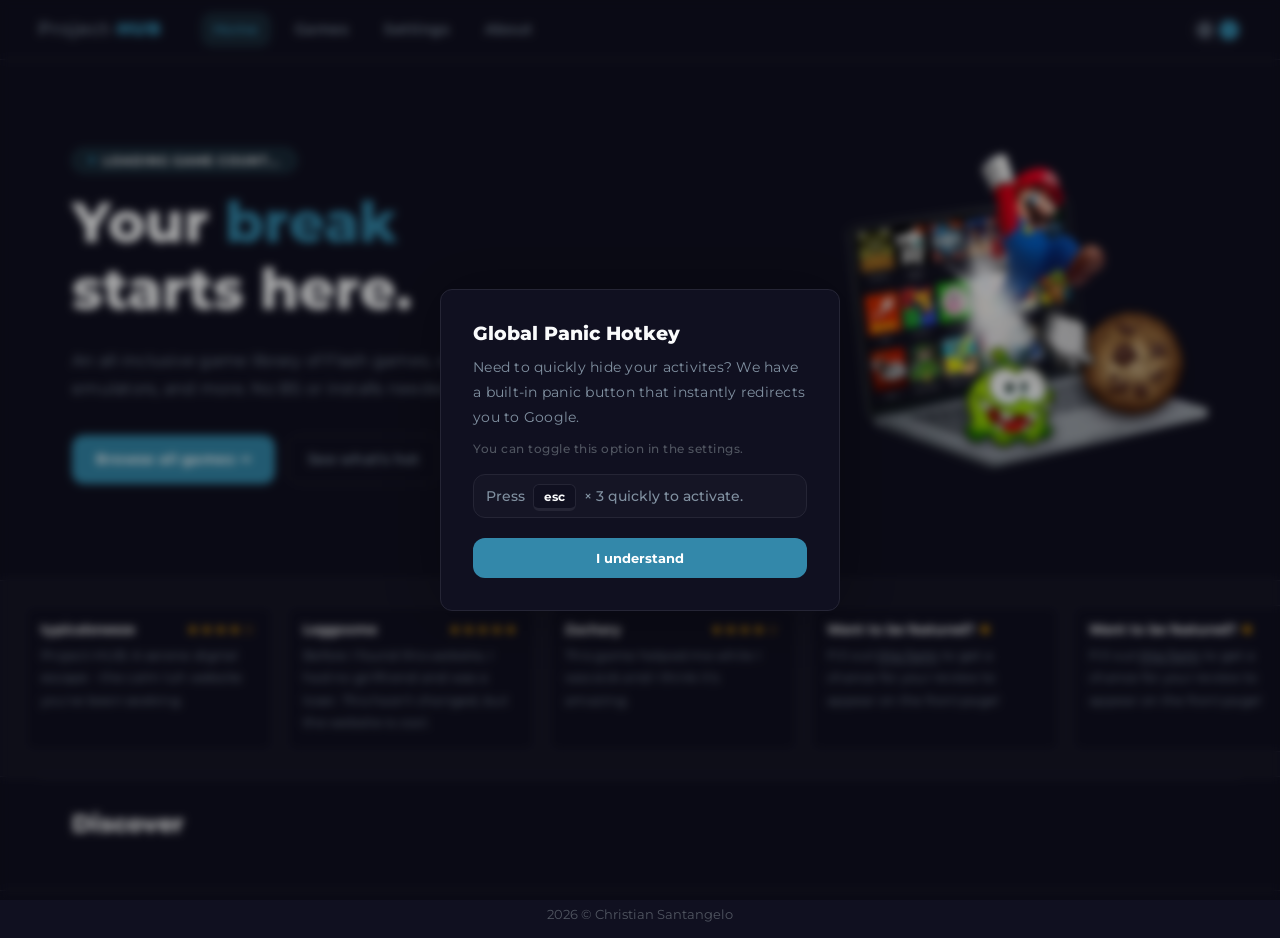
==== index.html @ 85414bea "moved and added random games function to cdn.js" ====
<!doctype html>
<html lang="en" data-theme="dark">

<head>
    <meta charset="utf-8" />
    <meta name="viewport" content="width=device-width, initial-scale=1" />
    <meta name="robots" content="index, follow" />

    <title>Project-HUB</title>
    <meta name="description" content="A large, curated game library of Flash games, web ports, emulators, and more. No BS or installs
    needed." />

    <meta property="og:title" content="Project-HUB" />
    <meta property="og:site_name" content="Project-HUB" />
    <meta property="og:type" content="website" />
    <meta property="og:image" content="img/hero.webp" />
    <meta property="og:image:alt" content="Laptop with Project-HUB website." />
    <meta name="twitter:card" content="summary" />

    <link rel="icon" id="dynamic-favicon" type="image/png" href="img/favicons/favicon-64x64.png" sizes="64x64">

    <link rel="icon" type="image/svg+xml" href="img/favicons/favicon.svg">
    <link rel="icon" type="image/png" sizes="64x64" href="img/favicons/favicon-64x64.png">
    <link rel="icon" type="image/png" sizes="32x32" href="img/favicons/favicon-32x32.png">
    <link rel="icon" type="image/png" sizes="16x16" href="img/favicons/favicon-16x16.png">
    <link rel="manifest" href="site.webmanifest">

    <meta name="apple-mobile-web-app-capable" content="yes">
    <meta name="apple-mobile-web-app-status-bar-style" content="black-translucent">
    <link rel="apple-touch-icon" sizes="180x180" href="img/favicons/apple-touch-icon.png">

    <link rel="stylesheet" href="css/global.css" />
    <link rel="stylesheet" href="css/index.css" />
</head>

<body>
    <!-- Navbar -->
    <nav id="navbar"></nav>

    <!-- Modal -->
    <div class="modal-background" id="panic-modal">
        <div class="modal">
            <h2>Global Panic Hotkey</h2>
            <p>Need to quickly hide your activites? We have a built-in panic button that instantly redirects you to
                Google.</p>
            <p class="modal-subtitle">You can toggle this option in the settings.</p>

            <div>Press <span class="key">esc</span> &times; 3 quickly to activate.</div>
            <button id="modal-btn">I understand</button>
        </div>
    </div>

    <!-- Main -->

    <!-- Hero -->
    <div class="section-wrap hero-wrap">
        <div class="hero-content">
            <div class="hero-counter">
                <span class="hero-counter-dot"></span>
                <span id="game-count">LOADING GAME COUNT...</span>
            </div>

            <h1>Your <span>break</span> <br /> starts here.</h1>
            <p>An all-inclusive game library of Flash games, web ports, emulators, and more. No BS or installs
                needed.</p>

            <div class="hero-buttons">
                <a href="games.html" class="btn-primary">Browse all games &#10142;</a>
                <a href="#discover" class="btn-secondary">See what's hot</a>
            </div>
        </div>

        <img src="img/hero.webp">
    </div>

    <!-- Reviews -->
    <div class="reviews-wrap">
        <div class="reviews" id="reviews-scroller"></div>
    </div>

    <!-- Recently Played -->
    <div class="section-wrap">
        <h2>Recently Played</h2>
        <div class="games-grid" id="recently-played-grid"></div>
    </div>

    <div class="divider"></div>

    <!-- Discover -->
    <div class="section-wrap">
        <h2>Discover</h2>
        <div class="games-grid" id="random-games-grid"></div>
    </div>


    <!-- Footer -->
    <footer id="footer"></footer>

    <!-- Scripts -->
    <script src="js/components.js"></script>
    <script src="js/global.js"></script>
    <script src="js/cdn.js"></script>
    <script src="js/index.js"></script>
</body>

</html>
---- css/global.css ----
@import url('https://fonts.googleapis.com/css2?family=Montserrat:wght@400;500;600;700;800&display=swap');

:root {
    --accent: #38A;
    --accent-dim: #5CC2;
    --accent-border: #5CC4;

    --shadow: 0 -2px 8px rgba(0, 0, 0, 0.25);

    --radius: 12px;
    --transition: .2s ease;
}

/* Theme */
[data-theme="light"] {
    --bg: #f2f2f0;
    --bg2: #eeeeec;
    --border: #dcdcda;
    --border2: #d4d4d1;

    --text: #121314;
    --text2: #5a6a6f;
    --text3: #9aabac;
}

[data-theme="dark"] {
    --bg: #101020;
    --bg2: #151525;
    --border: #252535;
    --border2: #303040;

    --text: #fafbfc;
    --text2: #8090a0;
    --text3: #505560;
}

/* Global */
*,
*::before,
*::after {
    box-sizing: border-box;
    margin: 0;
    padding: 0;

    transition:
        background var(--transition),
        background-color var(--transition),
        color var(--transition),
        transform var(--transition),
        opacity var(--transition),
        border-color var(--transition);

    font-family: 'Montserrat', sans-serif;
    color: var(--text);
    text-decoration: none;
}

html,
body {
    scroll-behavior: smooth;
    background: var(--bg);
}

/* Text */
h1,
h2,
h3,
h4,
h5,
h6 {
    font-weight: 800;
    line-height: 1.2;
    color: var(--text);
}

h1 {
    margin-bottom: 24px;
    font-size: clamp(2rem, 4.5vw, 3.5rem);
}

h2 {
    margin-bottom: 20px;
    font-size: 1.5rem;
}

h3 {
    margin-bottom: 16px;
    font-size: 1.25rem;
}

h4 {
    margin-bottom: 12px;
    font-size: 1.1rem;
    font-weight: 700;
}

h5 {
    margin-bottom: 10px;
    font-size: 1rem;
    font-weight: 700;
}

h6 {
    margin-bottom: 8px;
    font-size: 0.9rem;
    font-weight: 700;
}

p,
a,
li {
    margin-bottom: 8px;

    font-size: 1rem;
    font-weight: 400;
    line-height: 1.75;
    letter-spacing: 0.25px;
    color: var(--text2);
}

p:last-child {
    margin-bottom: 0;
}

ol,
ul {
    margin: 20px;

    list-style-type: upper-roman;
    list-style-position: inside;
}

.key {
    padding: 4px 10px;
    margin: 0 4px;

    background: var(--bg);
    border: 1px solid var(--border);
    border-bottom-width: 3px;
    border-radius: 6px;

    font-size: .75rem;
    font-weight: 700;
}


/* Navbar */
nav {
    display: flex;
    gap: 3vw;
    height: 60px;
    padding: 0 3vw;

    position: sticky;
    top: 0;
    z-index: 500;
    align-items: center;

    background: var(--bg);
    border-bottom: 1px solid var(--border);
}

.nav-logo {
    margin: auto 0;

    font-size: 1.1rem;
    font-weight: 500;
    letter-spacing: 1px;
}

.nav-logo span {
    font-weight: 900;
    color: var(--accent);
}

.nav-links {
    display: flex;
    flex: 1;
    gap: 12px;
}

.nav-links a {
    display: block;
    padding: 6px 12px;
    margin: auto 0;

    border-radius: var(--radius);

    font-size: 0.85rem;
    font-weight: 600;
    letter-spacing: 0.5px;
    color: var(--text2);
}

.nav-links a:hover {
    background: var(--bg2);
    color: var(--text);
}

.nav-links a.active {
    background: var(--accent-dim);
    color: var(--accent);
}

.theme-toggle {
    display: flex;
    align-items: center;
    justify-content: center;
    gap: 7px;

    min-width: 50px;
    height: 26px;
    position: relative;

    background: var(--bg2);
    border: 1px solid var(--border);
    border-radius: var(--radius);

    cursor: pointer;
}

.theme-toggle::after {
    content: "";
    width: 20px;
    height: 20px;

    position: absolute;
    top: 2px;
    left: 2px;

    background: var(--text3);
    border-radius: 100%;
}

[data-theme="dark"] .theme-toggle:after {
    background: var(--accent);
    transform: translateX(24px);
}

@media (max-width: 580px) {
    .nav-logo {
        display: none;
    }
}

@media (max-width: 450px) {
    .nav-links {
        justify-content: center;
        gap: 8px;
    }

    .theme-toggle,
    .theme-toggle::after {
        display: none;
    }
}

/* General */
.section-wrap {
    max-width: 1200px;
    margin: 16px auto;
    padding: 16px 32px;
}

.divider {
    max-width: 1200px;
    height: 1px;
    margin: 0 auto;

    background: var(--border);
}

.btn-primary {
    padding: 12px 24px;
    display: flex;
    align-items: center;

    background: var(--accent);
    border: none;
    border-radius: var(--radius);

    font-size: 0.9rem;
    font-weight: 700;
    letter-spacing: 0.5px;
    color: #fff;

    cursor: pointer;
}

.btn-secondary {
    padding: 10px 20px;
    display: flex;
    align-items: center;

    background: var(--bg);
    border: 1px solid var(--border);
    border-radius: var(--radius);

    font-size: 0.9rem;
    font-weight: 600;

    cursor: pointer;
}

.btn-primary:hover,
.btn-secondary:hover {
    transform: translateY(-1px);
    opacity: 0.9;
}

.btn-primary:active,
.btn-secondary:active {
    opacity: 0.8;
}

@media (max-width: 1200px) {
    .section-wrap {
        margin: 16px;
    }
}

/* Games */
.games-grid {
    display: grid;
    grid-template-columns: repeat(6, 1fr);
    gap: 16px;
}

@media (max-width: 950px) {
    .games-grid {
        grid-template-columns: repeat(3, 1fr);
    }
}

@media (max-width: 550px) {
    .games-grid {
        grid-template-columns: repeat(2, 1fr);
    }
}

.game-card {
    overflow: hidden;

    background: var(--bg2);
    border: 1px solid var(--border);
    border-radius: var(--radius);

    cursor: pointer;
}

.game-card:hover {
    transform: translateY(-4px);

    box-shadow: var(--shadow);
    border-color: var(--accent-border);
}

.game-image {
    aspect-ratio: 1 / 1;

    position: relative;
}

.game-image img {
    height: 100%;
}

.hot-tag {
    padding: 4px 8px;

    position: absolute;
    top: 6px;
    right: 6px;
    z-index: 2;

    background: #D30A;
    box-shadow: 0 0 6px #D306;
    border: #D30E 1px solid;
    border-radius: 100px;

    font-size: 0.7rem;
    font-weight: 800;
    color: #FFF;
}

.game-title {
    padding: 8px 12px;

    font-size: 0.9rem;
    font-weight: 600;
    text-align: center;
}

/* Footer */
footer {
    padding: 16px;

    border-top: 1px solid var(--border);

    font-size: 0.8rem;
    color: var(--text3);
    text-align: center;
}
---- css/index.css ----
/* Hero */
.hero-wrap {
    display: grid;
    grid-template-columns: 1fr 360px;
    gap: 32px;
    padding-top: 64px;
    padding-bottom: 64px;
    align-items: center;
}

.hero-counter {
    display: inline-flex;
    gap: 8px;
    padding: 4px 16px;
    margin-bottom: 16px;
    align-items: center;

    background: var(--accent-dim);
    border: 1px solid var(--accent-border);
    border-radius: 100px;

    font-size: 0.75rem;
    font-weight: 700;
    letter-spacing: 1px;
    color: var(--accent);
}

.hero-counter-dot {
    width: 6px;
    height: 6px;

    background: var(--accent);
    border-radius: 100%;

    animation: flash 2s ease infinite;
}

.hero-content h1 span {
    color: var(--accent);
}

.hero-content p {
    max-width: 475px;
    margin-bottom: 32px;
}

.hero-buttons {
    display: flex;
    flex-wrap: wrap;
    gap: 12px;
}

.hero-wrap img {
    width: 100%;
    aspect-ratio: 1 / 1;

    border-radius: var(--radius);
}

@keyframes flash {

    from,
    to {
        opacity: 25%;
    }

    25%,
    75% {
        opacity: 100%;
    }
}

@media (max-width: 750px) {
    .hero-wrap {
        grid-template-columns: 1fr;
    }

    .hero-wrap img {
        display: none;
    }
}

/* Reviews */
.reviews-wrap {
    width: 100%;
    padding: 24px;
    overflow: hidden;

    background: var(--bg2);
    border-top: 1px solid var(--border);
    border-bottom: 1px solid var(--border);
}

.reviews {
    display: flex;
    gap: 12px;
    width: max-content;

    animation: scroll 20s linear infinite;
}

.reviews:hover {
    animation-play-state: paused;
}

.review-card {
    display: flex;
    flex-direction: column;
    gap: 8px;
    width: 250px;
    padding: 16px;

    background: var(--bg);
    border: 1px solid var(--border);
    border-radius: var(--radius);
}

.review-header {
    display: flex;
    justify-content: space-between;
    align-items: center;
}

.review-user {
    font-size: 0.8rem;
    font-weight: 700;
    color: var(--text);
}

.review-stars,
.review-user span {
    font-size: 0.8rem;
    letter-spacing: 2px;
    color: #FA0;
}

.review-text,
.review-text a {
    font-size: 0.8rem;
    font-weight: 400;
    line-height: 1.75;
    color: var(--text2);
}

.review-text a {
    font-weight: 450;
    text-decoration: underline;
    text-underline-offset: 2px;
}

@keyframes scroll {
    from {
        transform: translateX(0%);
    }

    to {
        transform: translateX(-25%);
    }
}

/* Modal */
.modal-background {
    display: flex;
    align-items: center;
    justify-content: center;

    position: fixed;
    inset: 0;
    z-index: 999;

    background: #0005;
    backdrop-filter: blur(4px);

    animation: fadeIn 0.25s ease forwards;
}

.modal {
    width: 100%;
    max-width: 400px;
    padding: 32px;

    background: var(--bg);
    box-shadow: 0 0 64px #0004;
    border: 1px solid var(--border);
    border-radius: var(--radius);
}

.modal h2 {
    margin-bottom: 10px;

    font-size: 1.2rem;
}

.modal p {
    font-size: 0.9rem;
}

.modal-subtitle {
    margin-bottom: 15px;

    font-size: 0.75rem !important;
    font-weight: 500;
    letter-spacing: 0.5px;
    color: var(--text3);
}

.modal div {
    margin-bottom: 20px;
    padding: 12px;

    background: var(--bg2);
    border: 1px solid var(--border);
    border-radius: var(--radius);

    font-size: 0.9rem;
    font-weight: 500;
    color: var(--text2);
}

.modal button {
    width: 100%;
    padding: 12px;

    background: var(--accent);
    border: none;
    border-radius: var(--radius);

    font-weight: 700;
    color: #fff;

    cursor: pointer;
}

.modal button:hover {
    opacity: .75;
}

@keyframes fadeIn {
    from {
        opacity: 0;
    }

    to {
        opacity: 1;
    }
}
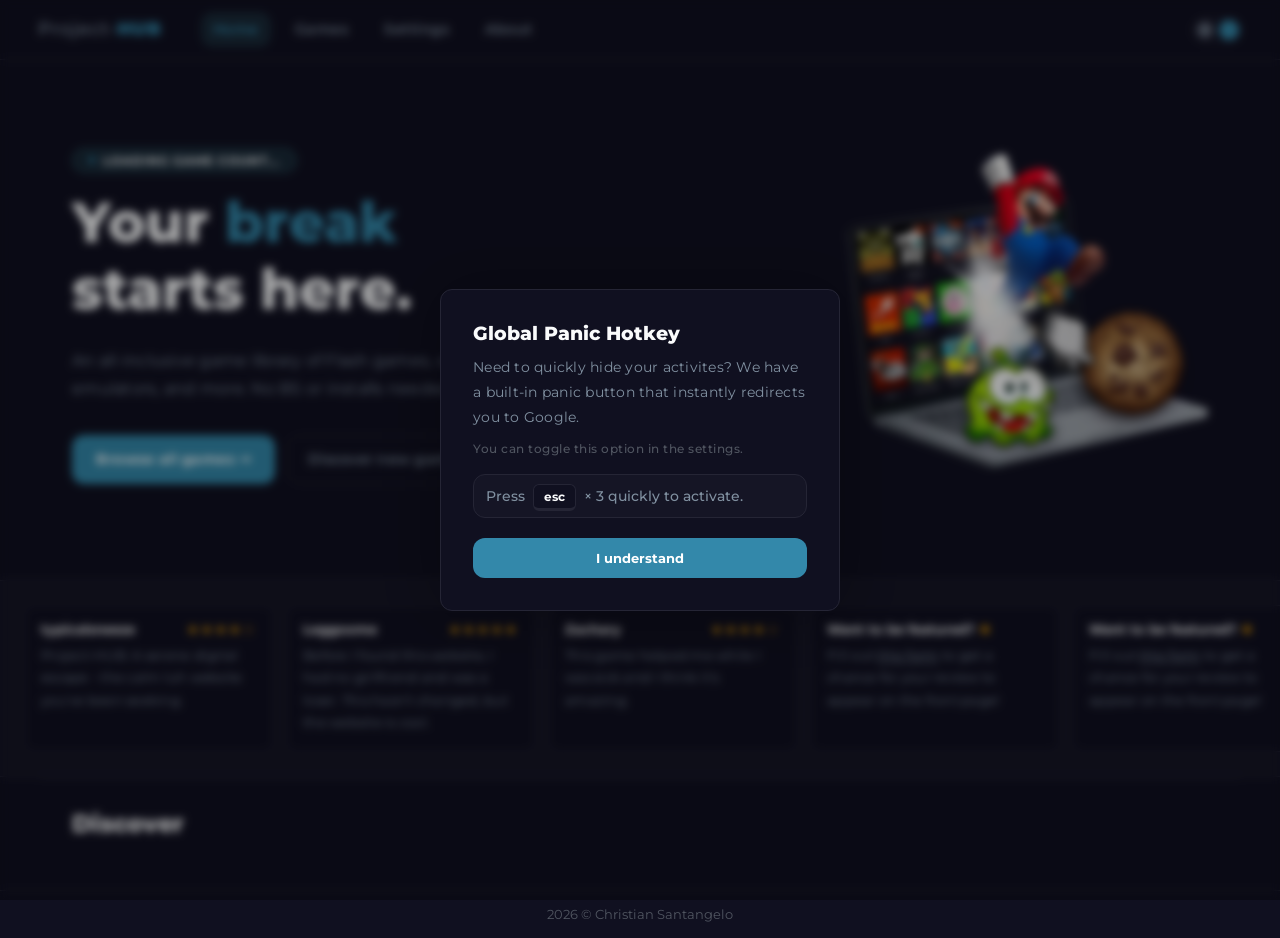
==== commit cea24094: "just a bunch of updates" ====
--- a/index.html
+++ b/index.html
@@ -66,7 +66,7 @@
 
             <div class="hero-buttons">
                 <a href="games.html" class="btn-primary">Browse all games &#10142;</a>
-                <a href="#discover" class="btn-secondary">See what's hot</a>
+                <a href="#discover" class="btn-secondary">Discover new games</a>
             </div>
         </div>
 
@@ -87,7 +87,7 @@
     <div class="divider"></div>
 
     <!-- Discover -->
-    <div class="section-wrap">
+    <div class="section-wrap" id="discover">
         <h2>Discover</h2>
         <div class="games-grid" id="random-games-grid"></div>
     </div>
--- a/css/global.css
+++ b/css/global.css
@@ -8,7 +8,7 @@
     --shadow: 0 -2px 8px rgba(0, 0, 0, 0.25);
 
     --radius: 12px;
-    --transition: .2s ease;
+    --transition: 0.25s ease;
 }
 
 /* Theme */
@@ -48,6 +48,8 @@
         color var(--transition),
         transform var(--transition),
         opacity var(--transition),
+        fill var(--transition),
+        stroke var(--transition),
         border-color var(--transition);
 
     font-family: 'Montserrat', sans-serif;
@@ -75,7 +77,7 @@
 
 h1 {
     margin-bottom: 24px;
-    font-size: clamp(2rem, 4.5vw, 3.5rem);
+    font-size: 1.75rem;
 }
 
 h2 {
@@ -339,6 +341,8 @@
 }
 
 .game-card {
+    display: flex;
+    flex-direction: column;
     overflow: hidden;
 
     background: var(--bg2);
@@ -356,13 +360,16 @@
 }
 
 .game-image {
-    aspect-ratio: 1 / 1;
+    width: 100%;
+    aspect-ratio: 1/1;
 
     position: relative;
+
+    line-height: 0;
 }
 
 .game-image img {
-    height: 100%;
+    width: 100%;
 }
 
 .hot-tag {
@@ -373,17 +380,33 @@
     right: 6px;
     z-index: 2;
 
-    background: #D30A;
+    background: #D309;
     box-shadow: 0 0 6px #D306;
-    border: #D30E 1px solid;
+    border: #D30A 1px solid;
     border-radius: 100px;
 
     font-size: 0.7rem;
     font-weight: 800;
     color: #FFF;
+    line-height: 1.75em;
+}
+
+.favorite-tag {
+    display: flex;
+    padding: 4px;
+    align-items: center;
+    aspect-ratio: 1/1;
+
+    left: 6px;
+    right: unset;
+}
+
+.favorite-tag svg {
+    width: 1.25rem;
 }
 
 .game-title {
+    margin: auto 0;
     padding: 8px 12px;
 
     font-size: 0.9rem;
--- a/css/index.css
+++ b/css/index.css
@@ -35,6 +35,10 @@
     animation: flash 2s ease infinite;
 }
 
+.hero-content h1 {
+    font-size: clamp(2rem, 4.5vw, 3.5rem);
+}
+
 .hero-content h1 span {
     color: var(--accent);
 }
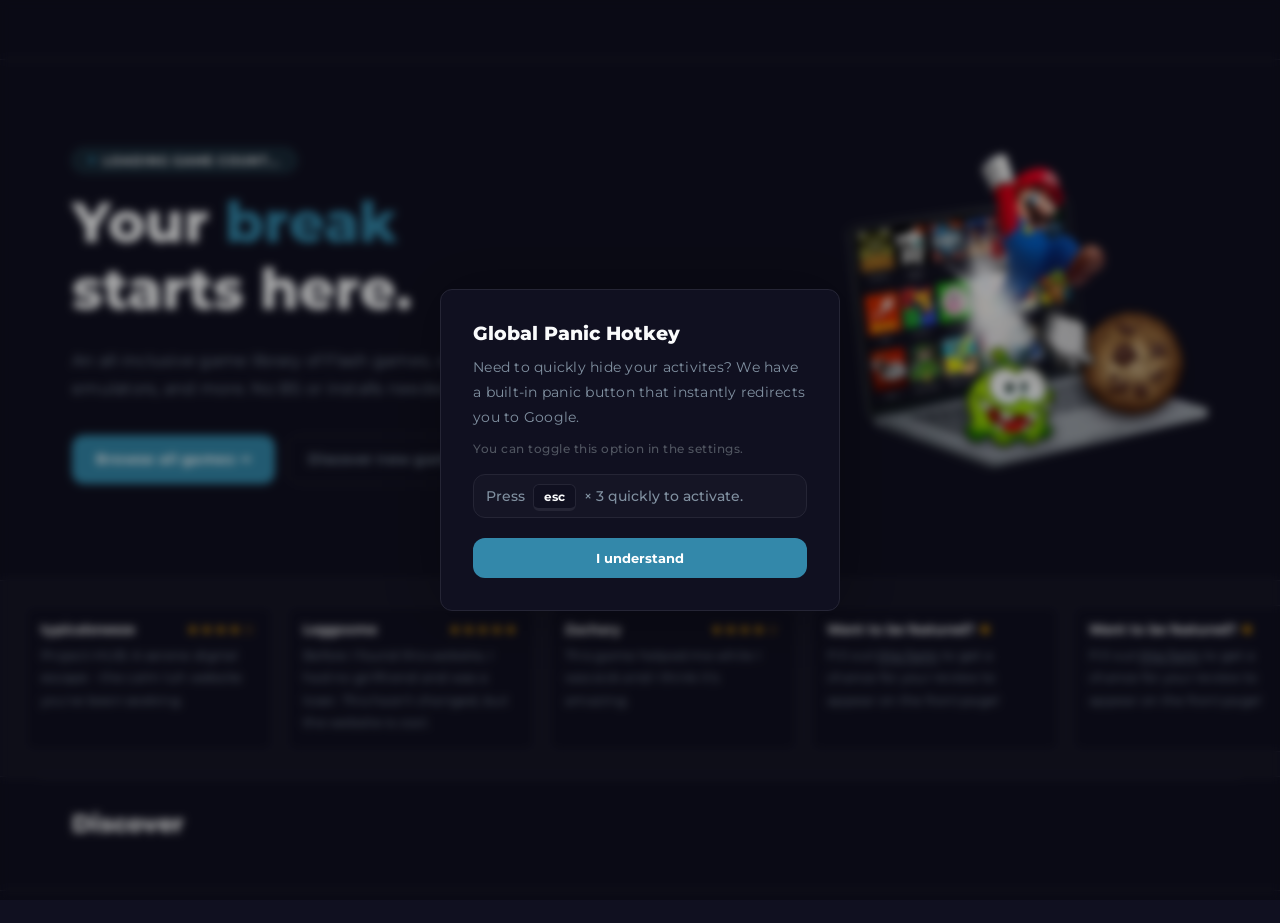
==== commit a1f9d3fd: "Moved SVGs to separate JS file" ====
--- a/index.html
+++ b/index.html
@@ -99,6 +99,7 @@
     <!-- Scripts -->
     <script src="js/components.js"></script>
     <script src="js/global.js"></script>
+    <script src="js/svg.js"></script>
     <script src="js/cdn.js"></script>
     <script src="js/index.js"></script>
 </body>
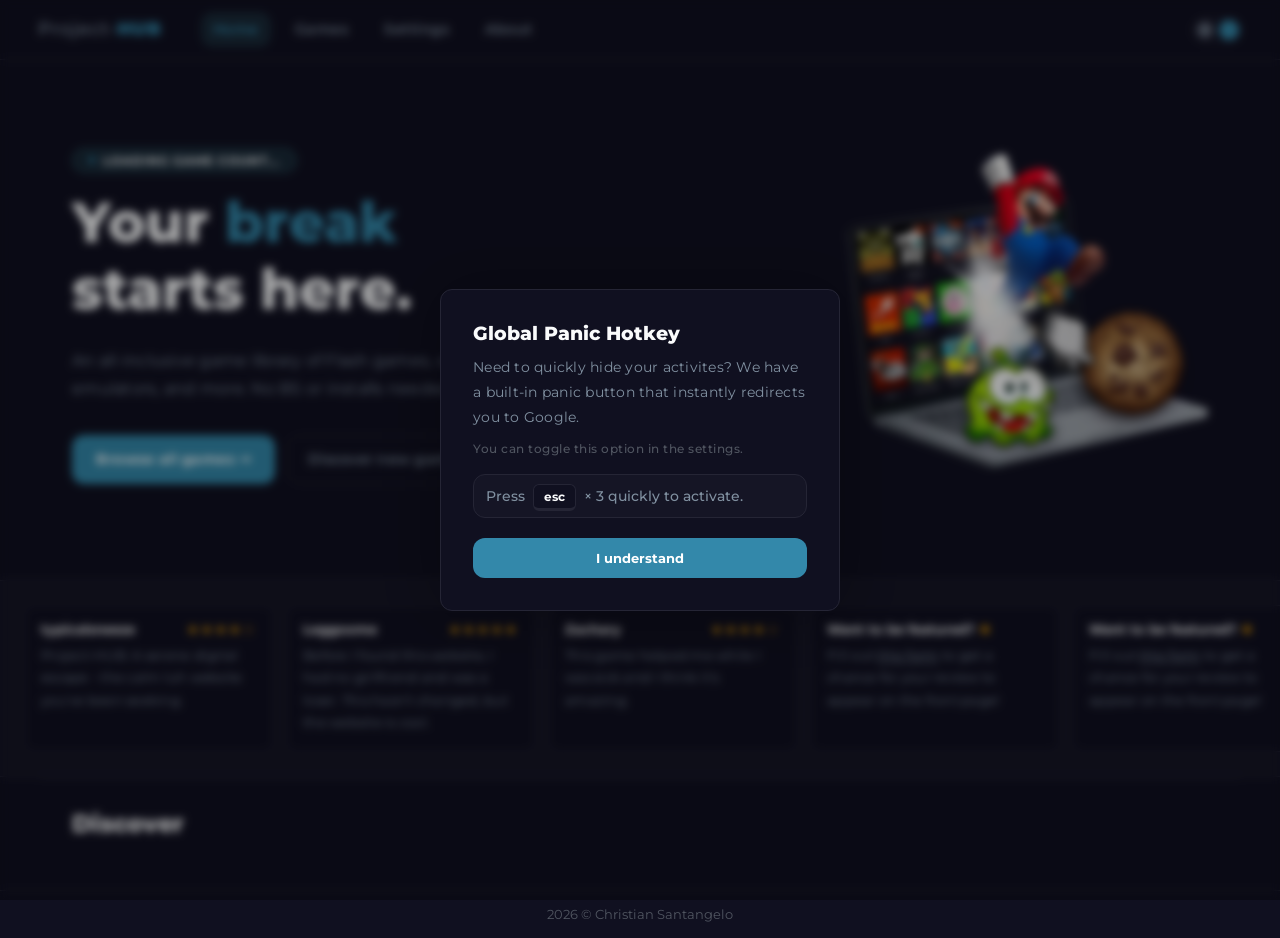
==== commit 8eb4ef50: "Make SVGs load before all other scripts Fixed navbar loading." ====
--- a/index.html
+++ b/index.html
@@ -97,9 +97,9 @@
     <footer id="footer"></footer>
 
     <!-- Scripts -->
+    <script src="js/svg.js"></script>
     <script src="js/components.js"></script>
     <script src="js/global.js"></script>
-    <script src="js/svg.js"></script>
     <script src="js/cdn.js"></script>
     <script src="js/index.js"></script>
 </body>
